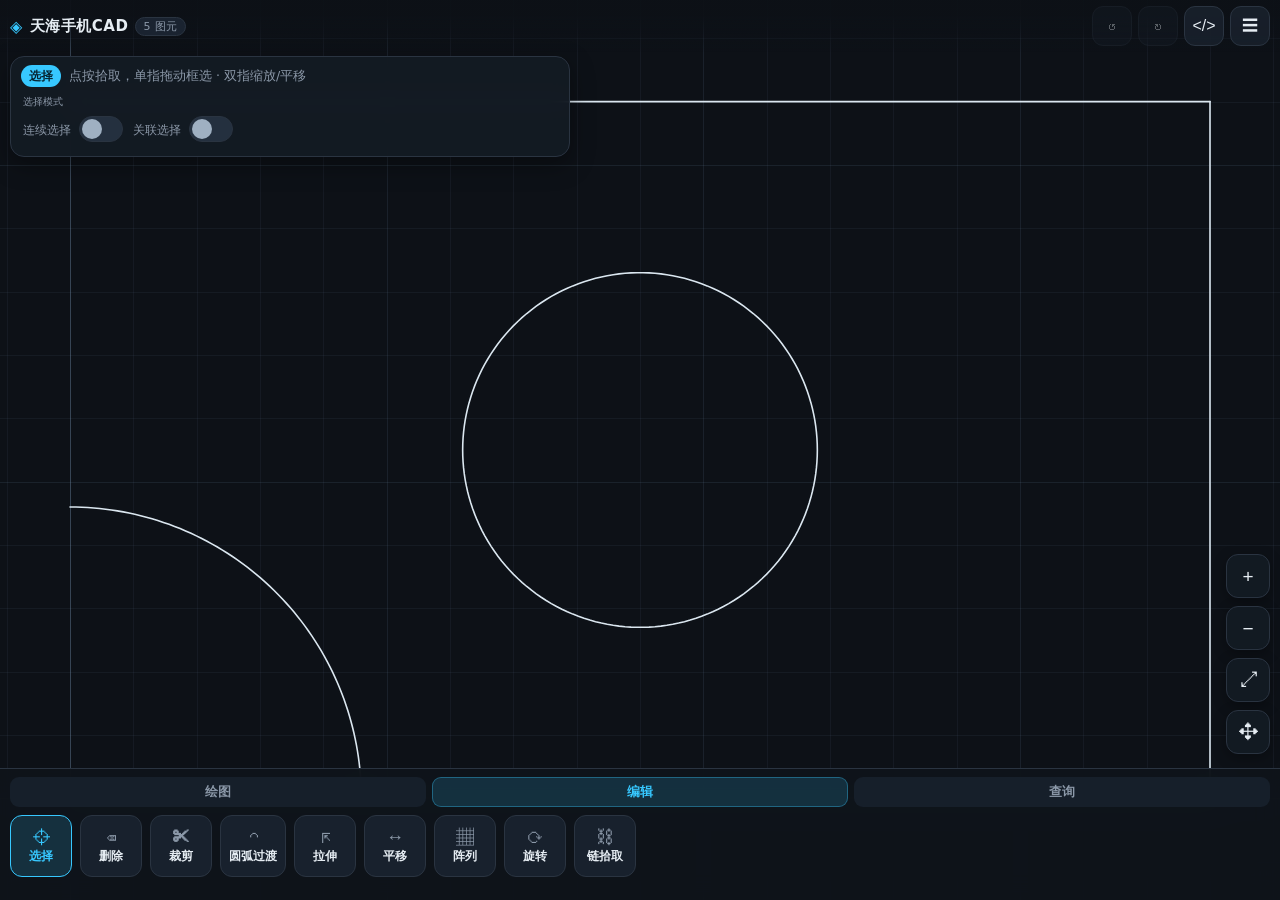
==== index.html @ 65653d2e "init project" ====
<!DOCTYPE html>
<html lang="zh-CN">
<head>
<meta charset="UTF-8">
<meta name="viewport" content="width=device-width, initial-scale=1.0, maximum-scale=1.0, user-scalable=no, viewport-fit=cover">
<meta name="theme-color" content="#0d1117">
<meta name="apple-mobile-web-app-capable" content="yes">
<meta name="mobile-web-app-capable" content="yes">
<title>天海CAD绘图</title>
<link rel="stylesheet" href="css/app.css">
</head>
<body>
<div id="app">
  <canvas id="canvas"></canvas>

  <header id="topbar">
    <div class="brand">
      <span class="logo">◈</span>
      <span>天海手机CAD</span>
      <span class="count" id="entCount">0</span>
    </div>
    <div class="top-actions">
      <button class="icon-btn" id="btnUndo" aria-label="撤销">↺</button>
      <button class="icon-btn" id="btnRedo" aria-label="重做">↻</button>
      <button class="icon-btn" id="btnScript" aria-label="脚本">&lt;/&gt;</button>
      <button class="icon-btn" id="btnMenu" aria-label="菜单">☰</button>
    </div>
  </header>

  <section id="promptCard">
    <div class="prompt-line">
      <span id="toolBadge" class="badge">选择</span>
      <span id="promptText" class="prompt-text">点击图形选择，单指拖动框选</span>
    </div>
    <div id="paramRow" class="param-row hidden"></div>
  </section>

  <div id="viewDock">
    <button class="vbtn" data-view="in" aria-label="放大">+</button>
    <button class="vbtn" data-view="out" aria-label="缩小">−</button>
    <button class="vbtn" data-view="fit" aria-label="自适应">⤢</button>
    <button class="vbtn" data-view="pan" aria-label="平移视图">✥</button>
  </div>

  <div id="selBar" class="sel-bar hidden">
    <span id="selInfo">已选 0 个</span>
    <button id="btnSelDelete" class="mini danger">删除</button>
    <button id="btnSelClear" class="mini">取消选择</button>
  </div>

  <div id="infoPanel" class="info-panel hidden">
    <div class="panel-head">
      <span id="infoTitle">测量结果</span>
      <button id="infoClose" class="icon-btn small" aria-label="关闭">✕</button>
    </div>
    <div id="infoBody" class="panel-body"></div>
  </div>

  <div id="toast" class="toast hidden"></div>

  <nav id="dock">
    <div class="tabs" id="tabs">
      <button class="tab active" data-tab="draw">绘图</button>
      <button class="tab" data-tab="edit">编辑</button>
      <button class="tab" data-tab="query">查询</button>
    </div>
    <div class="tool-row" id="toolRow"></div>
  </nav>

  <!-- 脚本控制台 -->
  <div id="scriptModal" class="modal hidden">
    <div class="modal-card">
      <div class="modal-head">
        <strong>脚本绘图</strong>
        <button id="scriptClose" class="icon-btn small">✕</button>
      </div>
      <textarea id="scriptInput" spellcheck="false" autocapitalize="off"
        placeholder="line 0 0 100 0&#10;circle 50 50 30&#10;arc 0 0 40 0 90&#10;point 10 10&#10;angle 0 0 45 100"></textarea>
      <div class="script-help">
        <code>line x1 y1 x2 y2</code> · <code>circle cx cy r</code> · <code>arc cx cy r a0 a1 [ccw]</code><br>
        <code>point x y</code> · <code>angle x y 角度 长度</code> · <code>clear</code>
      </div>
      <div class="modal-foot">
        <button id="scriptSample" class="btn ghost">示例</button>
        <button id="scriptRun" class="btn primary">运行</button>
      </div>
    </div>
  </div>

  <!-- 菜单 -->
  <div id="menuSheet" class="sheet hidden">
    <div class="sheet-card">
      <div class="sheet-title">菜单</div>
      <button class="sheet-item" data-act="script">脚本控制台</button>
      <button class="sheet-item" data-act="grid">网格显示：开</button>
      <button class="sheet-item" data-act="export">导出 JSON</button>
      <button class="sheet-item" data-act="import">导入 JSON</button>
      <button class="sheet-item" data-act="help">操作说明</button>
      <button class="sheet-item" data-act="test">打开测试页</button>
      <button class="sheet-item danger" data-act="clear">清空画布</button>
      <button class="sheet-item" data-act="close">关闭</button>
      <input type="file" id="importFile" accept="application/json,.json" hidden>
    </div>
  </div>

  <!-- 帮助 -->
  <div id="helpModal" class="modal hidden">
    <div class="modal-card">
      <div class="modal-head">
        <strong>操作说明</strong>
        <button id="helpClose" class="icon-btn small">✕</button>
      </div>
      <div class="help-body">
        <p><b>基本手势</b></p>
        <ul>
          <li>单指点按：拾取 / 确定点位</li>
          <li>单指拖动：框选（选择工具）/ 执行拉伸、移动、旋转</li>
          <li>双指拖动：平移视图；双指捏合：缩放视图</li>
          <li>选择模式下双击空白：全图自适应</li>
          <li>右侧 ✥ 进入临时平移模式</li>
        </ul>
        <p><b>精度输入</b></p>
        <p>直线：输入起点 / 终点坐标；圆：输入圆心坐标与半径；点：输入 X / Y；平行线：先点参考线，再输入偏移距离。非法数值会标红并提示。</p>
        <p><b>正交与多选</b></p>
        <p>直线工具打开“正交”后只能绘制 0°/90°/180°/270° 方向；平移工具打开“连续选择”后可点选多个图形，输入 X/Y 偏移一次平移。</p>
        <p><b>等距线与坐标点</b></p>
        <p>等距线可输入距离并选择左侧/右侧/双侧：单侧只生成一条完整等距线，双侧各生成一条，结果不会重复叠加；可对选中对象批量生成。查询页“坐标点”连续点选端点、中点、交点、圆心等，自动汇总坐标列表。</p>
        <p><b>阵列与连续选择</b></p>
        <p>编辑页“阵列”先选图形，再选阵型：矩形填写行数、列数、行距、列距；环形填写数量（含源对象）与总角度（默认 360° 整圈等分，非整圈按数量等分角度）。环形默认绕选中对象包围盒中心旋转，打开“自定义圆心”后可输入圆心 X/Y，或直接点按画布空白处拾取圆心。画布实时虚线预览，确定后生成副本；“选择”工具可打开“连续选择”逐个累加/取消选中（框选为追加），再打开“关联选择”可自动带出端点相连的图形。</p>
        <p><b>圆弧过渡</b></p>
        <p>编辑页选择“圆弧过渡”，依次点按两条相交或相邻的线段，设置半径后点“确定”，自动生成相切圆弧并保留两条线段可编辑。</p>
        <p><b>属性编辑</b></p>
        <p>查询页“属性”面板中的坐标、半径、角度可直接修改，画布实时同步，可撤销 / 重做。</p>
        <p><b>脚本</b></p>
        <p>右上角 &lt;/&gt; 打开脚本控制台，每行一条命令，支持 line / circle / arc / point / angle / clear。</p>
      </div>
    </div>
  </div>
</div>

<script src="js/geometry.js"></script>
<script src="js/model.js"></script>
<script src="js/view.js"></script>
<script src="js/script.js"></script>
<script src="js/tools.js"></script>
<script src="js/render.js"></script>
<script src="js/main.js"></script>
</body>
</html>
---- css/app.css ----
/* 手机CAD · 移动端界面样式 */
:root {
  --bg: #0d1117;
  --bg-soft: #131a23;
  --panel: rgba(20, 27, 36, 0.94);
  --border: #2a3441;
  --text: #e6edf3;
  --muted: #8b98a8;
  --accent: #37c8ff;
  --accent-soft: rgba(55, 200, 255, 0.16);
  --warn: #ffb020;
  --danger: #ff5f6d;
  --radius: 14px;
  --dock-h: 132px;
}

* { box-sizing: border-box; -webkit-tap-highlight-color: transparent; }

html, body {
  margin: 0;
  height: 100%;
  overflow: hidden;
  background: var(--bg);
  color: var(--text);
  font-family: -apple-system, BlinkMacSystemFont, "PingFang SC", "Microsoft YaHei", system-ui, sans-serif;
  overscroll-behavior: none;
  -webkit-user-select: none;
  user-select: none;
}

#app { position: fixed; inset: 0; overflow: hidden; }

#canvas {
  position: absolute;
  inset: 0;
  width: 100%;
  height: 100%;
  display: block;
  touch-action: none;
}

/* ============ 顶栏 ============ */
#topbar {
  position: absolute;
  top: 0; left: 0; right: 0;
  height: calc(52px + env(safe-area-inset-top));
  padding: calc(6px + env(safe-area-inset-top)) 10px 6px;
  display: flex;
  align-items: center;
  justify-content: space-between;
  background: linear-gradient(180deg, rgba(13, 17, 23, 0.96) 30%, rgba(13, 17, 23, 0));
  z-index: 10;
  pointer-events: none;
}
#topbar > * { pointer-events: auto; }

.brand {
  display: flex;
  align-items: center;
  gap: 7px;
  font-size: 15px;
  font-weight: 600;
  letter-spacing: .5px;
}
.brand .logo { color: var(--accent); font-size: 16px; }
.brand .count {
  font-size: 11px;
  font-weight: 500;
  color: var(--muted);
  background: #1a2330;
  border: 1px solid var(--border);
  border-radius: 999px;
  padding: 1px 7px;
}

.top-actions { display: flex; gap: 6px; }

.icon-btn {
  width: 40px; height: 40px;
  display: inline-flex;
  align-items: center;
  justify-content: center;
  border-radius: 11px;
  border: 1px solid var(--border);
  background: rgba(25, 33, 44, 0.9);
  color: var(--text);
  font-size: 16px;
  line-height: 1;
  padding: 0;
  transition: background .15s, transform .1s;
}
.icon-btn:active { transform: scale(.94); background: #24303f; }
.icon-btn.small { width: 32px; height: 32px; font-size: 13px; border-radius: 9px; }
.icon-btn:disabled { opacity: .35; }

/* ============ 提示卡 ============ */
#promptCard {
  position: absolute;
  top: calc(56px + env(safe-area-inset-top));
  left: 10px; right: 10px;
  z-index: 9;
  background: var(--panel);
  border: 1px solid var(--border);
  border-radius: var(--radius);
  padding: 8px 10px;
  backdrop-filter: blur(10px);
  box-shadow: 0 8px 24px rgba(0, 0, 0, .35);
}
.prompt-line {
  display: flex;
  align-items: center;
  gap: 8px;
  font-size: 12.5px;
  line-height: 18px;
}
.badge {
  flex: none;
  color: #062431;
  background: var(--accent);
  font-weight: 700;
  padding: 2px 8px;
  border-radius: 999px;
  font-size: 11.5px;
}
.prompt-text { color: var(--muted); flex: 1; overflow: hidden; text-overflow: ellipsis; white-space: nowrap; }

.param-row {
  display: flex;
  flex-wrap: wrap;
  gap: 8px;
  margin-top: 8px;
  align-items: flex-end;
}
.param-group { flex: 1 1 92px; min-width: 0; }
.param-group-label {
  font-size: 10px;
  color: var(--muted);
  margin-bottom: 3px;
  padding-left: 2px;
}
.param-fields { display: flex; flex-wrap: wrap; gap: 6px; }
.param-field { flex: 1; min-width: 0; }
.param-field label {
  display: block;
  font-size: 10.5px;
  color: var(--muted);
  margin-bottom: 3px;
}
.param-field input {
  width: 100%;
  height: 36px;
  border-radius: 9px;
  border: 1px solid var(--border);
  background: #0f1620;
  color: var(--text);
  padding: 0 8px;
  font-size: 14px;
  outline: none;
  -webkit-user-select: text;
  user-select: text;
}
.param-field input:focus { border-color: var(--accent); }
.param-field input.invalid { border-color: var(--danger); background: rgba(255, 95, 109, .1); }
.param-field input[type="number"]::-webkit-outer-spin-button,
.param-field input[type="number"]::-webkit-inner-spin-button { -webkit-appearance: none; margin: 0; }
.param-field input[type="number"] { -moz-appearance: textfield; appearance: textfield; }
.switch-field {
  display: flex;
  align-items: center;
  justify-content: space-between;
  gap: 8px;
  flex: 0 0 auto;
  min-width: 104px;
  height: 36px;
  padding: 0 2px;
}
.switch-text { font-size: 12px; color: var(--muted); white-space: nowrap; }
.switch { position: relative; width: 44px; height: 26px; flex: none; }
.switch input {
  position: absolute;
  opacity: 0;
  width: 100%;
  height: 100%;
  margin: 0;
  z-index: 2;
}
.switch .track {
  position: absolute;
  inset: 0;
  border-radius: 999px;
  background: #24303f;
  border: 1px solid var(--border);
  transition: background .15s;
}
.switch .track::after {
  content: "";
  position: absolute;
  left: 2px;
  top: 2px;
  width: 20px;
  height: 20px;
  border-radius: 50%;
  background: #9fb0c2;
  transition: transform .15s, background .15s;
}
.switch input:checked + .track { background: rgba(62, 208, 255, .35); border-color: var(--accent); }
.switch input:checked + .track::after { transform: translateX(18px); background: var(--accent); }
.param-choice { flex: 1 1 100%; }
.seg {
  display: flex;
  height: 36px;
  border: 1px solid var(--border);
  border-radius: 9px;
  overflow: hidden;
  background: #0f1620;
}
.seg-btn {
  flex: 1;
  border: none;
  border-right: 1px solid var(--border);
  background: transparent;
  color: var(--muted);
  font-size: 12.5px;
  padding: 0 4px;
}
.seg-btn:last-child { border-right: none; }
.seg-btn.active { background: var(--accent); color: #05202b; font-weight: 700; }
.param-apply {
  flex: 0 0 auto;
  height: 36px;
  padding: 0 14px;
  border-radius: 9px;
  border: none;
  background: var(--accent);
  color: #05202b;
  font-weight: 700;
  font-size: 13px;
  white-space: nowrap;
}
.param-apply:active { filter: brightness(.9); }

/* ============ 右侧视图按钮 ============ */
#viewDock {
  position: absolute;
  right: 10px;
  bottom: calc(var(--dock-h) + env(safe-area-inset-bottom) + 14px);
  display: flex;
  flex-direction: column;
  gap: 8px;
  z-index: 8;
}
.vbtn {
  width: 44px; height: 44px;
  border-radius: 12px;
  border: 1px solid var(--border);
  background: var(--panel);
  color: var(--text);
  font-size: 19px;
  line-height: 1;
  backdrop-filter: blur(8px);
  box-shadow: 0 4px 14px rgba(0, 0, 0, .3);
}
.vbtn:active, .vbtn.active { background: var(--accent-soft); border-color: var(--accent); color: var(--accent); }

/* ============ 选中条 ============ */
.sel-bar {
  position: absolute;
  left: 10px; right: 74px;
  bottom: calc(var(--dock-h) + env(safe-area-inset-bottom) + 14px);
  z-index: 8;
  display: flex;
  align-items: center;
  gap: 8px;
  padding: 8px 10px;
  border-radius: 12px;
  background: var(--panel);
  border: 1px solid var(--border);
  backdrop-filter: blur(8px);
  font-size: 12.5px;
  color: var(--muted);
}
.sel-bar span { flex: 1; }
.mini {
  height: 32px;
  padding: 0 12px;
  border-radius: 8px;
  border: 1px solid var(--border);
  background: #1a2330;
  color: var(--text);
  font-size: 12.5px;
}
.mini.danger { color: var(--danger); border-color: rgba(255, 95, 109, .4); background: rgba(255, 95, 109, .1); }
.mini:active { filter: brightness(1.2); }

/* ============ 信息面板 ============ */
.info-panel {
  position: absolute;
  left: 10px; right: 10px;
  bottom: calc(var(--dock-h) + env(safe-area-inset-bottom) + 14px);
  max-height: 42vh;
  display: flex;
  flex-direction: column;
  z-index: 12;
  background: var(--panel);
  border: 1px solid var(--border);
  border-radius: var(--radius);
  backdrop-filter: blur(12px);
  box-shadow: 0 12px 32px rgba(0, 0, 0, .45);
  overflow: hidden;
}
.panel-head {
  display: flex;
  align-items: center;
  justify-content: space-between;
  padding: 10px 12px;
  border-bottom: 1px solid var(--border);
  font-size: 13px;
  font-weight: 600;
}
.panel-body { padding: 10px 12px 12px; overflow-y: auto; font-size: 13px; }
.panel-body .row {
  display: flex;
  justify-content: space-between;
  gap: 12px;
  padding: 4px 0;
  border-bottom: 1px dashed rgba(42, 52, 65, .5);
}
.panel-body .row:last-child { border-bottom: none; }
.panel-body .row .k { color: var(--muted); }
.panel-body .row .v { color: var(--text); font-variant-numeric: tabular-nums; text-align: right; }
.panel-body .hint { color: var(--muted); font-size: 12px; margin-top: 6px; }
.panel-body .big {
  font-size: 22px;
  font-weight: 700;
  color: var(--accent);
  text-align: center;
  padding: 6px 0 10px;
  font-variant-numeric: tabular-nums;
}
.panel-body .row.edit { align-items: center; border-bottom-style: solid; }
.prop-input {
  width: 108px;
  height: 30px;
  border-radius: 8px;
  border: 1px solid var(--border);
  background: #0f1620;
  color: var(--text);
  padding: 0 8px;
  font-size: 13px;
  text-align: right;
  outline: none;
  -webkit-user-select: text;
  user-select: text;
  font-variant-numeric: tabular-nums;
}
.prop-input:focus { border-color: var(--accent); }
.prop-input.invalid { border-color: var(--danger); background: rgba(255, 95, 109, .1); }
.prop-input[type="number"]::-webkit-outer-spin-button,
.prop-input[type="number"]::-webkit-inner-spin-button { -webkit-appearance: none; margin: 0; }
.prop-input[type="number"] { -moz-appearance: textfield; appearance: textfield; }
.prop-error {
  margin-top: 8px;
  padding: 6px 8px;
  border-radius: 8px;
  background: rgba(255, 95, 109, .12);
  border: 1px solid rgba(255, 95, 109, .35);
  color: #ffb3ba;
  font-size: 12px;
}
.prop-tip { color: var(--muted); font-size: 11.5px; margin-top: 8px; text-align: center; }

/* ============ Toast ============ */
.toast {
  position: absolute;
  left: 50%;
  bottom: calc(var(--dock-h) + env(safe-area-inset-bottom) + 78px);
  transform: translateX(-50%);
  z-index: 30;
  background: rgba(35, 45, 58, .96);
  border: 1px solid var(--border);
  color: var(--text);
  font-size: 12.5px;
  padding: 8px 14px;
  border-radius: 999px;
  white-space: nowrap;
  box-shadow: 0 6px 20px rgba(0, 0, 0, .4);
  pointer-events: none;
}

/* ============ 底部工具栏 ============ */
#dock {
  position: absolute;
  left: 0; right: 0; bottom: 0;
  height: calc(var(--dock-h) + env(safe-area-inset-bottom));
  padding: 8px 10px calc(8px + env(safe-area-inset-bottom));
  background: rgba(15, 20, 27, .96);
  border-top: 1px solid var(--border);
  backdrop-filter: blur(14px);
  z-index: 15;
  display: flex;
  flex-direction: column;
  gap: 8px;
}
.tabs { display: flex; gap: 6px; }
.tab {
  flex: 1;
  height: 30px;
  border-radius: 9px;
  border: 1px solid transparent;
  background: #161f2a;
  color: var(--muted);
  font-size: 12.5px;
  font-weight: 600;
}
.tab.active {
  color: var(--accent);
  background: var(--accent-soft);
  border-color: rgba(55, 200, 255, .35);
}

.tool-row {
  flex: 1;
  display: flex;
  gap: 8px;
  overflow-x: auto;
  overflow-y: hidden;
  scrollbar-width: none;
  padding-bottom: 2px;
}
.tool-row::-webkit-scrollbar { display: none; }

.tool-chip {
  flex: none;
  min-width: 62px;
  height: 62px;
  padding: 6px 8px;
  border-radius: 12px;
  border: 1px solid var(--border);
  background: #18212d;
  color: var(--text);
  display: flex;
  flex-direction: column;
  align-items: center;
  justify-content: center;
  gap: 2px;
  transition: background .12s, border-color .12s;
}
.tool-chip .ic { font-size: 18px; line-height: 1; color: var(--muted); }
.tool-chip .nm { font-size: 12px; font-weight: 600; }
.tool-chip.active {
  background: var(--accent-soft);
  border-color: var(--accent);
}
.tool-chip.active .ic, .tool-chip.active .nm { color: var(--accent); }
.tool-chip:active { transform: scale(.96); }

/* ============ 弹层 ============ */
.modal {
  position: fixed;
  inset: 0;
  z-index: 50;
  background: rgba(0, 0, 0, .55);
  display: flex;
  align-items: center;
  justify-content: center;
  padding: 16px;
  backdrop-filter: blur(3px);
}
.modal-card {
  width: 100%;
  max-width: 520px;
  max-height: 82vh;
  background: #131b25;
  border: 1px solid var(--border);
  border-radius: 16px;
  padding: 14px;
  display: flex;
  flex-direction: column;
  gap: 10px;
  box-shadow: 0 24px 60px rgba(0, 0, 0, .6);
}
.modal-head { display: flex; align-items: center; justify-content: space-between; font-size: 15px; }
#scriptInput {
  width: 100%;
  height: 34vh;
  resize: none;
  border-radius: 10px;
  border: 1px solid var(--border);
  background: #0d141d;
  color: #cfe7f5;
  padding: 10px;
  font-family: "SFMono-Regular", Consolas, "Courier New", monospace;
  font-size: 13px;
  line-height: 1.6;
  outline: none;
  -webkit-user-select: text;
  user-select: text;
}
.script-help { font-size: 11px; color: var(--muted); line-height: 1.7; }
.script-help code { color: #9ad8f0; }
.modal-foot { display: flex; justify-content: flex-end; gap: 8px; }
.btn {
  height: 40px;
  padding: 0 18px;
  border-radius: 10px;
  border: 1px solid var(--border);
  background: #1a2330;
  color: var(--text);
  font-size: 13.5px;
  font-weight: 600;
}
.btn.primary { background: var(--accent); color: #05202b; border-color: transparent; }
.btn.ghost { background: transparent; }
.btn:active { filter: brightness(1.15); }

.help-body { font-size: 13px; color: var(--muted); line-height: 1.8; overflow-y: auto; }
.help-body p { margin: 6px 0; color: var(--text); }
.help-body ul { margin: 4px 0; padding-left: 18px; }

.sheet {
  position: fixed;
  inset: 0;
  z-index: 45;
  background: rgba(0, 0, 0, .45);
  display: flex;
  align-items: flex-end;
}
.sheet-card {
  width: 100%;
  background: #131b25;
  border-top-left-radius: 18px;
  border-top-right-radius: 18px;
  border-top: 1px solid var(--border);
  padding: 12px 12px calc(14px + env(safe-area-inset-bottom));
  display: flex;
  flex-direction: column;
  gap: 6px;
  max-height: 80vh;
  overflow-y: auto;
}
.sheet-title { font-size: 12px; color: var(--muted); padding: 2px 4px 6px; }
.sheet-item {
  height: 46px;
  border-radius: 10px;
  border: 1px solid var(--border);
  background: #18212d;
  color: var(--text);
  font-size: 14px;
  text-align: left;
  padding: 0 14px;
}
.sheet-item:active { background: #223042; }
.sheet-item.danger { color: var(--danger); }

.hidden { display: none !important; }

@media (min-width: 700px) {
  #promptCard, #infoPanel { max-width: 560px; }
  #infoPanel { left: 50%; transform: translateX(-50%); }
}
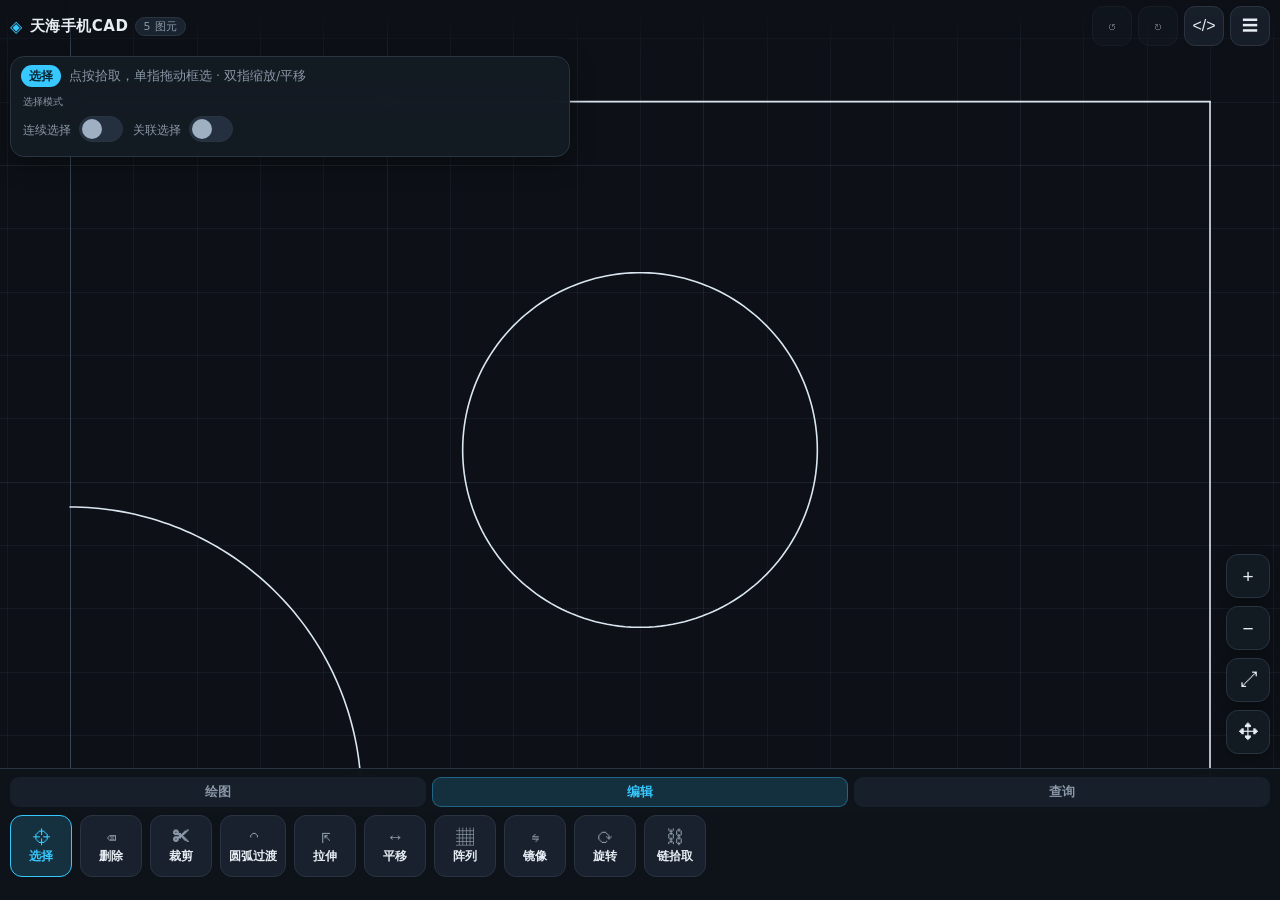
==== commit 72a99ffc: "init project" ====
--- a/index.html
+++ b/index.html
@@ -124,15 +124,19 @@
         <p><b>正交与多选</b></p>
         <p>直线工具打开“正交”后只能绘制 0°/90°/180°/270° 方向；平移工具打开“连续选择”后可点选多个图形，输入 X/Y 偏移一次平移。</p>
         <p><b>等距线与坐标点</b></p>
-        <p>等距线可输入距离并选择左侧/右侧/双侧：单侧只生成一条完整等距线，双侧各生成一条，结果不会重复叠加；可对选中对象批量生成。查询页“坐标点”连续点选端点、中点、交点、圆心等，自动汇总坐标列表。</p>
-        <p><b>阵列与连续选择</b></p>
-        <p>编辑页“阵列”先选图形，再选阵型：矩形填写行数、列数、行距、列距；环形填写数量（含源对象）与总角度（默认 360° 整圈等分，非整圈按数量等分角度）。环形默认绕选中对象包围盒中心旋转，打开“自定义圆心”后可输入圆心 X/Y，或直接点按画布空白处拾取圆心。画布实时虚线预览，确定后生成副本；“选择”工具可打开“连续选择”逐个累加/取消选中（框选为追加），再打开“关联选择”可自动带出端点相连的图形。</p>
+        <p>等距线可输入距离并选择左侧/右侧/双侧：首尾相连的直线与圆弧会按整条链偏移，拐角自动斜接，双侧生成内外两圈且不会出现交叉、勾形或断口；结果不会重复叠加，可对选中对象批量生成。查询页“坐标点”连续点选端点、中点、交点、圆心等，自动汇总坐标列表。</p>
+        <p><b>圆心与交点捕捉</b></p>
+        <p>画圆、画点或绘制直线时，靠近已有圆 / 圆弧的圆心会自动吸附，并以圆圈 + 十字标记和“圆心”标签提示；靠近两条图元的交点时同样吸附，并显示“交点”标记，便于以交点作为圆心或起点。点工具在圆周附近点按会直接生成圆心点。直线绘制过程中经过圆 / 圆弧时参数区自动出现“相切”开关，开启后生成切线；经过直线时自动出现“垂直”开关，沿垂线方向生成。确定起点后，终点会自动捕捉：靠近圆弧吸附切点、靠近直线吸附垂足，画布显示“捕捉切点 / 捕捉垂足”标记，状态栏同步显示当前捕捉类型；端点、中点、交点、圆心等标准捕捉优先，互不冲突。捕捉阈值可在参数区选择（12 / 18 / 24 / 36px），按 F3 切换捕捉开关、按住 Shift 临时关闭。</p>
+        <p><b>圆弧与平行线</b></p>
+        <p>“圆弧”为两点 + 半径：依次点按两个端点，输入半径后确定，可在“弧向”中切换劣弧 / 优弧；半径小于弦长一半时自动按半圆生成。平行线可在基准线任意一侧点按生成，也可输入偏移距离并选择左 / 右 / 双侧后确定。</p>
+        <p><b>阵列、镜像与连续选择</b></p>
+        <p>编辑页“阵列”先选图形，再选阵型：矩形填写行数、列数、行距、列距；环形填写数量（含源对象）与总角度（默认 360° 整圈等分，非整圈按数量等分角度）。环形默认绕选中对象包围盒中心旋转，打开“自定义圆心”后可输入圆心 X/Y，或直接点按画布空白处拾取圆心。画布实时虚线预览，确定后生成副本。“镜像”先点选图形，再直接点按一条直线作为镜像轴，立即完成镜像（无需再点确定），原图保留并生成对称副本；也可关闭“点按轴线”改用输入的轴端点坐标。“选择”工具可打开“连续选择”逐个累加/取消选中（框选为追加），再打开“关联选择”可自动带出端点相连的图形。</p>
         <p><b>圆弧过渡</b></p>
-        <p>编辑页选择“圆弧过渡”，依次点按两条相交或相邻的线段，设置半径后点“确定”，自动生成相切圆弧并保留两条线段可编辑。</p>
+        <p>编辑页选择“圆弧过渡”，依次点按两条相交或相邻的直线 / 圆弧（直线-直线、直线-圆弧、圆弧-圆弧均可），设置半径与“裁剪”开关后点“确定”，自动生成相切圆弧并在接点处无缝衔接；开启裁剪会收缩原图形，关闭则保留原图形仅新增过渡弧。</p>
         <p><b>属性编辑</b></p>
         <p>查询页“属性”面板中的坐标、半径、角度可直接修改，画布实时同步，可撤销 / 重做。</p>
         <p><b>脚本</b></p>
-        <p>右上角 &lt;/&gt; 打开脚本控制台，每行一条命令，支持 line / circle / arc / point / angle / clear。</p>
+        <p>右上角 &lt;/&gt; 打开脚本控制台，每行一条命令。新建：line / circle / arc / point / angle / clear；修改画布内已有图形（序号从 1 开始）：set 序号 参数 值（如 set 1 x2 150）、move 序号 dx dy、del 序号。修改后会立即刷新画布与属性面板，并可通过撤销恢复；参数非法时整条命令不写入。</p>
       </div>
     </div>
   </div>
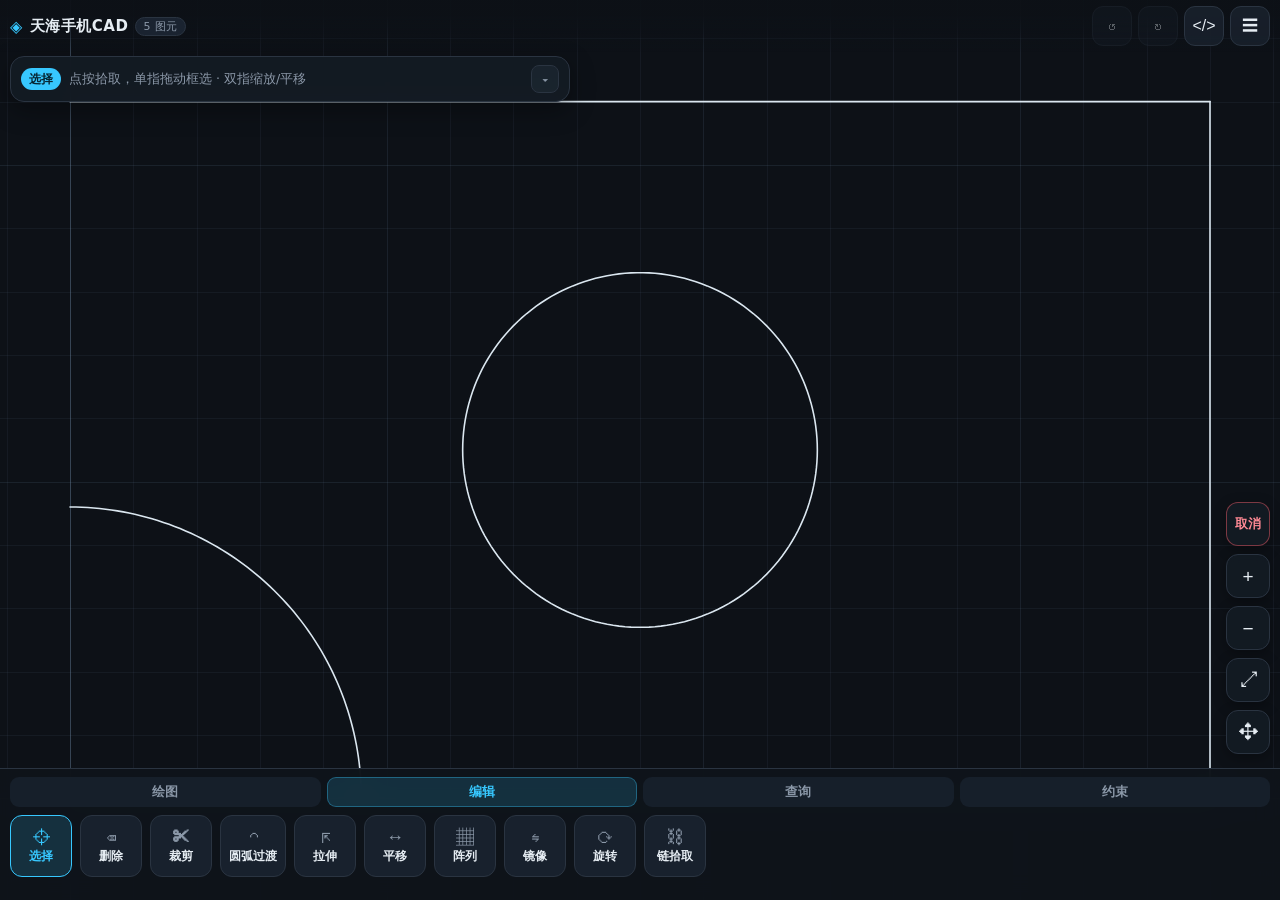
==== commit 6b2859f2: "init project" ====
--- a/index.html
+++ b/index.html
@@ -31,11 +31,15 @@
     <div class="prompt-line">
       <span id="toolBadge" class="badge">选择</span>
       <span id="promptText" class="prompt-text">点击图形选择，单指拖动框选</span>
+      <button id="paramToggle" class="prompt-toggle hidden" type="button" aria-label="展开操作选项" aria-expanded="false" title="展开 / 折叠操作选项">
+        <span class="chev">▾</span>
+      </button>
     </div>
     <div id="paramRow" class="param-row hidden"></div>
   </section>
 
   <div id="viewDock">
+    <button class="vbtn vbtn-cancel" id="btnCancel" type="button" aria-label="取消当前操作" title="取消当前操作">取消</button>
     <button class="vbtn" data-view="in" aria-label="放大">+</button>
     <button class="vbtn" data-view="out" aria-label="缩小">−</button>
     <button class="vbtn" data-view="fit" aria-label="自适应">⤢</button>
@@ -63,6 +67,7 @@
       <button class="tab active" data-tab="draw">绘图</button>
       <button class="tab" data-tab="edit">编辑</button>
       <button class="tab" data-tab="query">查询</button>
+      <button class="tab" data-tab="constraint">约束</button>
     </div>
     <div class="tool-row" id="toolRow"></div>
   </nav>
@@ -119,22 +124,44 @@
           <li>选择模式下双击空白：全图自适应</li>
           <li>右侧 ✥ 进入临时平移模式</li>
         </ul>
+        <p><b>取消与操作选项</b></p>
+        <p>右侧视图按钮组顶部的“取消”按钮可立即终止当前未完成的手势或绘制，清除选择、测量与临时预览，并回到初始可选择状态。提示条右侧的 ▾ 按钮用于折叠 / 展开当前工具的操作选项；切换工具时选项默认折叠，只有主动点击 ▾ 才会展开，避免自动弹出遮挡画布。</p>
         <p><b>精度输入</b></p>
-        <p>直线：输入起点 / 终点坐标；圆：输入圆心坐标与半径；点：输入 X / Y；平行线：先点参考线，再输入偏移距离。非法数值会标红并提示。</p>
+        <p>直线：输入起点 / 终点坐标；圆：输入圆心坐标与半径或直径；点：输入 X / Y；平行线：先点参考线，再输入偏移距离。非法数值会标红并提示。</p>
+        <p><b>半径 / 直径切换</b></p>
+        <p>圆工具参数区的“尺寸方式”可在半径 / 直径间切换：切换时面板数值自动换算（如半径 50 ↔ 直径 100），圆的大小保持不变，绘制流程不中断；画布预览与面板标签同步显示 R / ⌀ 及当前输入方式。</p>
         <p><b>正交与多选</b></p>
         <p>直线工具打开“正交”后只能绘制 0°/90°/180°/270° 方向；平移工具打开“连续选择”后可点选多个图形，输入 X/Y 偏移一次平移。</p>
         <p><b>等距线与坐标点</b></p>
         <p>等距线可输入距离并选择左侧/右侧/双侧：首尾相连的直线与圆弧会按整条链偏移，拐角自动斜接，双侧生成内外两圈且不会出现交叉、勾形或断口；结果不会重复叠加，可对选中对象批量生成。查询页“坐标点”连续点选端点、中点、交点、圆心等，自动汇总坐标列表。</p>
         <p><b>圆心与交点捕捉</b></p>
         <p>画圆、画点或绘制直线时，靠近已有圆 / 圆弧的圆心会自动吸附，并以圆圈 + 十字标记和“圆心”标签提示；靠近两条图元的交点时同样吸附，并显示“交点”标记，便于以交点作为圆心或起点。点工具在圆周附近点按会直接生成圆心点。直线绘制过程中经过圆 / 圆弧时参数区自动出现“相切”开关，开启后生成切线；经过直线时自动出现“垂直”开关，沿垂线方向生成。确定起点后，终点会自动捕捉：靠近圆弧吸附切点、靠近直线吸附垂足，画布显示“捕捉切点 / 捕捉垂足”标记，状态栏同步显示当前捕捉类型；端点、中点、交点、圆心等标准捕捉优先，互不冲突。捕捉阈值可在参数区选择（12 / 18 / 24 / 36px），按 F3 切换捕捉开关、按住 Shift 临时关闭。</p>
+        <p><b>连续画线与圆弧方向吸附</b></p>
+        <p>直线工具打开“连续画线”后，每完成一条直线会自动以当前终点作为下一条直线的起点，可连续绘制首尾相连的折线；按 ESC 或右键点击画布退出连续画线并取消未完成的直线。当直线起点落在圆 / 圆弧上时，参数区出现“方向吸附”，可切换“法线 / 切线”：启用后终点被约束在过起点的法线或切线方向上，画布同步显示“法线 / 切线”提示。</p>
         <p><b>圆弧与平行线</b></p>
         <p>“圆弧”为两点 + 半径：依次点按两个端点，输入半径后确定，可在“弧向”中切换劣弧 / 优弧；半径小于弦长一半时自动按半圆生成。平行线可在基准线任意一侧点按生成，也可输入偏移距离并选择左 / 右 / 双侧后确定。</p>
         <p><b>阵列、镜像与连续选择</b></p>
         <p>编辑页“阵列”先选图形，再选阵型：矩形填写行数、列数、行距、列距；环形填写数量（含源对象）与总角度（默认 360° 整圈等分，非整圈按数量等分角度）。环形默认绕选中对象包围盒中心旋转，打开“自定义圆心”后可输入圆心 X/Y，或直接点按画布空白处拾取圆心。画布实时虚线预览，确定后生成副本。“镜像”先点选图形，再直接点按一条直线作为镜像轴，立即完成镜像（无需再点确定），原图保留并生成对称副本；也可关闭“点按轴线”改用输入的轴端点坐标。“选择”工具可打开“连续选择”逐个累加/取消选中（框选为追加），再打开“关联选择”可自动带出端点相连的图形。</p>
+        <p><b>矩形与多边形</b></p>
+        <p>绘图页“矩形”支持单指拖动直接框出矩形，也可点按第一个角点后再点按对角点完成；操作选项中可输入起点 X/Y 与宽高精确创建，并切换实线 / 虚线边框以及无 / 蓝 / 绿 / 橙 / 紫五种填充，拖动时实时预览尺寸。绘图页“多边形”默认依次点按顶点，回到起点或点“确定”自动闭合；在“边数预设”中选择 3 / 5 / 6 / 8 并设置半径后，点按中心即可生成正多边形。将“模式”切换为“编辑顶点”后，点按多边形显示顶点，拖动任一顶点即可调整形状，调整导致退化时会自动还原；也可在“属性”面板直接修改每个顶点坐标。</p>
+        <p><b>矩形与多边形的变换</b></p>
+        <p>矩形与多边形均支持选择、移动、镜像、阵列、属性编辑与端点 / 交点捕捉；旋转 90° 的非整数倍或沿斜轴镜像会自动转换为等效多边形，保证几何关系不丢失。</p>
         <p><b>圆弧过渡</b></p>
         <p>编辑页选择“圆弧过渡”，依次点按两条相交或相邻的直线 / 圆弧（直线-直线、直线-圆弧、圆弧-圆弧均可），设置半径与“裁剪”开关后点“确定”，自动生成相切圆弧并在接点处无缝衔接；开启裁剪会收缩原图形，关闭则保留原图形仅新增过渡弧。</p>
         <p><b>属性编辑</b></p>
         <p>查询页“属性”面板中的坐标、半径、角度可直接修改，画布实时同步，可撤销 / 重做。</p>
+        <p><b>智能标注与尺寸驱动</b></p>
+        <p>查询页“智能标注”点按图形即自动识别并生成规范标注：直线生成带尺寸界线、尺寸线与箭头的线性尺寸，圆生成 ⌀ 直径标注，圆弧生成 R 半径引线标注。将“标注模式”切换为“角度”后，依次点按两条相交直线或圆弧，即可在交点处生成角度标注（圆弧 / 圆按交点处的切线方向测量）；打开“正交标注”后，所有线性标注的尺寸线与文字自动调整为水平或垂直的正交样式。右侧面板可查看标注类型与对象并修改数值：改直线长度会保持起点伸缩，改圆 / 圆弧数值会同步半径，角度标注可驱动第二条直线绕交点旋转，即“尺寸驱动”，修改过程实时预览且可撤销；面板底部可删除标注。关闭“显示标注”可隐藏全部标注。</p>
+        <p><b>标注线拖拽（数值联动）</b></p>
+        <p>在查询页“智能标注”下，画布上已生成的标注线可直接拖动：鼠标移到标注线（尺寸线、角度弧、直径 / 半径引线）上会加粗提亮并显示抓手光标，按住左键拖动即可调整标注。拖动时标注值实时联动：线性标注调整与图形的距离、角度标注调整圆弧半径；直径 / 半径标注的箭头始终锚定——一端精确落在圆 / 圆弧轮廓上，另一端固定在圆心，鼠标只改变标注方向，圆弧标注的方向还会被限制在弧范围内。当拖动落点位于圆内部时，自动切换为穿过圆心的完整双向箭头，箭头两端分别指向圆的两侧轮廓；落点在圆外时恢复“圆心→轮廓”的半径样式并用引线放置数值。任意鼠标路径下箭头端点均无偏移或错乱，松手后自动保存并提示“标注线位置已更新”。跟随为实时逐帧刷新，快速或慢速移动都不会出现跳动、偏移或延迟。拖拽仅在查询模块生效，不影响选择、绘图等其它工具；调整后的位置会随查询刷新保持，撤销 / 重做可恢复。单击标注线（不拖动）仍可打开标注面板修改数值；拖动中按 ESC 或切到双指缩放会取消并回到原位置。</p>
+        <p><b>平行距离标注</b></p>
+        <p>将“标注模式”切换为“平行距离”后，依次点按两条平行直线，或直接拖动框选两条平行线段，即可生成平行距离标注。系统自动校验平行关系：两条线段夹角超过约 0.57° 会提示“两条线段不平行，无法标注平行距离”，重合线段提示距离为 0；选中的不是直线时也会明确提示，框选数量不是两条时提示当前框选数量。标注自动计算两条平行线的最短垂直距离：尺寸线严格垂直于两条线、两端箭头分别指向两条线，并在两端绘制沿平行方向的延伸定位线；当两条线段在方向上的投影没有重叠（延长线平行）时，自动取最近端点之间的有效平行区间定位，并用细虚线补齐未覆盖的线段部分，保证读数准确。标注风格与其它智能标注一致，右侧面板可自定义标注文字字体、字号、文字颜色与尺寸线实线 / 虚线；拖动尺寸线只会沿平行方向调整显示位置，距离数值保持不变；面板底部可删除标注，修改可撤销。</p>
+        <p><b>几何约束</b></p>
+        <p>“约束”页提供水平、垂直、对称、共线、相切、距离、平行、固定、角度、点在线上、重叠、端点重合十二类约束，添加后图形会保持该关系：之后修改属性、移动或再次点按约束都会重新求解。水平 / 垂直点一条直线即可（保持起点与长度）；对称依次点两个同类图形和一条对称轴；共线先点基准直线，再连续点其它直线 / 点 / 圆，点“确定”结束；相切点两个圆、圆弧或圆与直线；距离点两个点 / 图形后按面板距离固定间距（直线取中点、圆取圆心）；平行点两条直线；固定点一个图形使其在后续求解中保持不动；角度点两条直线后按面板角度（0~180°）固定夹角；点在线上点一个点 / 圆 / 圆弧再点一条直线（圆自动取圆心）。鼠标悬停即可看到约束后的虚线预览，画布以 H / V / ⇋ / ≡ / T / ↔ / ∥ / ⚓ / ∠ / ⌖ / ⧉ / ⊙ 标记显示约束。在“约束管理”中可查看全部约束、点行高亮对应图形、直接修改距离 / 角度 / 重叠比例或删除约束；删除图形后相关约束自动清理。</p>
+        <p><b>重叠约束</b></p>
+        <p>重叠约束用于两个矩形、多边形或圆：先点按基准图形，再点按要跟随的图形。面板“重叠方式”选择“完全”时，第二个图形自动对齐到基准图形的包围盒并同步尺寸；选择“比例”时按 1~100% 指定第二个图形覆盖基准图形包围盒的面积比例，自动平移第二个图形，尺寸不足时等比放大，基准图形移动或改尺寸后仍保持该比例。约束管理中可直接修改比例数值；约束标记以 ⧉ 加“完全”或百分比显示。</p>
+        <p><b>端点重合与线首尾链接</b></p>
+        <p>约束页“约束设置”提供两个默认关闭的开关：“端点自动重合”开启后，两个图元的端点（直线端点、圆弧起止点、矩形角点、多边形顶点、点）距离小于“端点阈值”时自动建立重合约束，之后拖动基准图形，关联端点会实时跟随保持重合；“线首尾自动链接”开启后，连续画线时每完成一条直线都会与上一条直线的端点建立重合约束，拖动或修改前一段时后续线段同步跟随。切换开关会给出操作提示，点“确定”可立即检测一次当前画布；也可在直线工具的连续画线模式下直接开启“线首尾自动链接”。</p>
         <p><b>脚本</b></p>
         <p>右上角 &lt;/&gt; 打开脚本控制台，每行一条命令。新建：line / circle / arc / point / angle / clear；修改画布内已有图形（序号从 1 开始）：set 序号 参数 值（如 set 1 x2 150）、move 序号 dx dy、del 序号。修改后会立即刷新画布与属性面板，并可通过撤销恢复；参数非法时整条命令不写入。</p>
       </div>
@@ -146,6 +173,7 @@
 <script src="js/model.js"></script>
 <script src="js/view.js"></script>
 <script src="js/script.js"></script>
+<script src="js/constraints.js"></script>
 <script src="js/tools.js"></script>
 <script src="js/render.js"></script>
 <script src="js/main.js"></script>
--- a/css/app.css
+++ b/css/app.css
@@ -123,6 +123,22 @@
   font-size: 11.5px;
 }
 .prompt-text { color: var(--muted); flex: 1; overflow: hidden; text-overflow: ellipsis; white-space: nowrap; }
+.prompt-toggle {
+  flex: none;
+  width: 28px; height: 28px;
+  display: grid;
+  place-items: center;
+  border-radius: 8px;
+  border: 1px solid var(--border);
+  background: rgba(120, 150, 180, .08);
+  color: var(--muted);
+  font-size: 13px;
+  line-height: 1;
+  transition: transform .18s ease, background .18s ease, color .18s ease, border-color .18s ease;
+}
+.prompt-toggle .chev { display: block; transition: transform .18s ease; }
+.prompt-toggle.open { color: var(--accent); background: var(--accent-soft); border-color: var(--accent); }
+.prompt-toggle.open .chev { transform: rotate(180deg); }
 
 .param-row {
   display: flex;
@@ -261,6 +277,14 @@
   box-shadow: 0 4px 14px rgba(0, 0, 0, .3);
 }
 .vbtn:active, .vbtn.active { background: var(--accent-soft); border-color: var(--accent); color: var(--accent); }
+.vbtn-cancel {
+  font-size: 12.5px;
+  font-weight: 600;
+  letter-spacing: .5px;
+  color: #ff8a95;
+  border-color: rgba(255, 95, 109, .45);
+}
+.vbtn-cancel:active { background: rgba(255, 95, 109, .16); border-color: rgba(255, 95, 109, .8); color: #ffd0d5; }
 
 /* ============ 选中条 ============ */
 .sel-bar {
@@ -291,6 +315,35 @@
 }
 .mini.danger { color: var(--danger); border-color: rgba(255, 95, 109, .4); background: rgba(255, 95, 109, .1); }
 .mini:active { filter: brightness(1.2); }
+
+/* ============ 约束列表 ============ */
+.con-row {
+  display: flex;
+  align-items: center;
+  gap: 8px;
+  padding: 6px 2px;
+  border-bottom: 1px dashed rgba(120, 150, 180, .18);
+  cursor: pointer;
+}
+.con-row:last-of-type { border-bottom: none; }
+.con-main {
+  flex: 1;
+  min-width: 0;
+  display: flex;
+  flex-wrap: wrap;
+  align-items: center;
+  gap: 4px 8px;
+}
+.con-type {
+  font-size: 11px;
+  font-weight: 700;
+  color: #2a1a00;
+  background: var(--warn);
+  border-radius: 6px;
+  padding: 1px 6px;
+}
+.con-targets { font-size: 11.5px; color: var(--muted); word-break: break-all; }
+.con-input { width: 86px; height: 28px; }
 
 /* ============ 信息面板 ============ */
 .info-panel {
@@ -358,6 +411,8 @@
 .prop-input[type="number"]::-webkit-outer-spin-button,
 .prop-input[type="number"]::-webkit-inner-spin-button { -webkit-appearance: none; margin: 0; }
 .prop-input[type="number"] { -moz-appearance: textfield; appearance: textfield; }
+select.prop-input { text-align: left; padding: 0 4px; }
+.prop-input[type="color"] { padding: 3px; width: 56px; }
 .prop-error {
   margin-top: 8px;
   padding: 6px 8px;
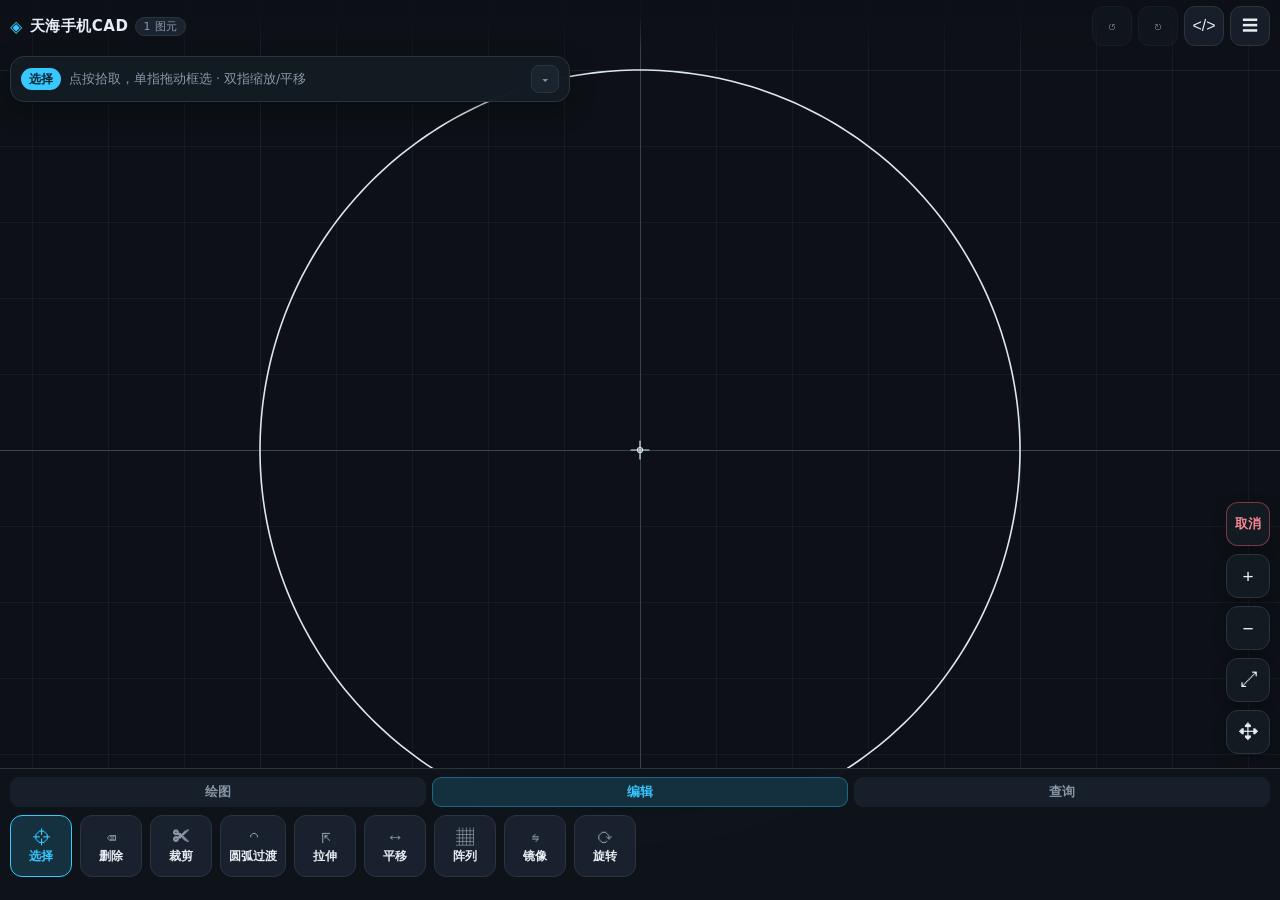
==== commit e4d11016: "init project" ====
--- a/index.html
+++ b/index.html
@@ -97,6 +97,10 @@
     <div class="sheet-card">
       <div class="sheet-title">菜单</div>
       <button class="sheet-item" data-act="script">脚本控制台</button>
+      <label class="sheet-item sheet-switch" for="extToggle">
+        <span>功能扩展</span>
+        <span class="switch"><input id="extToggle" type="checkbox" aria-label="功能扩展"><span class="switch-track"></span></span>
+      </label>
       <button class="sheet-item" data-act="grid">网格显示：开</button>
       <button class="sheet-item" data-act="export">导出 JSON</button>
       <button class="sheet-item" data-act="import">导入 JSON</button>
@@ -117,6 +121,7 @@
       </div>
       <div class="help-body">
         <p><b>基本手势</b></p>
+        <p>页面初始化时画布中会自动绘制一个圆心位于原点 (0, 0)、直径 100 的圆，并在圆心显示十字中心标记，可直接用于选择、编辑与阵列等操作。</p>
         <ul>
           <li>单指点按：拾取 / 确定点位</li>
           <li>单指拖动：框选（选择工具）/ 执行拉伸、移动、旋转</li>
@@ -127,7 +132,7 @@
         <p><b>取消与操作选项</b></p>
         <p>右侧视图按钮组顶部的“取消”按钮可立即终止当前未完成的手势或绘制，清除选择、测量与临时预览，并回到初始可选择状态。提示条右侧的 ▾ 按钮用于折叠 / 展开当前工具的操作选项；切换工具时选项默认折叠，只有主动点击 ▾ 才会展开，避免自动弹出遮挡画布。</p>
         <p><b>精度输入</b></p>
-        <p>直线：输入起点 / 终点坐标；圆：输入圆心坐标与半径或直径；点：输入 X / Y；平行线：先点参考线，再输入偏移距离。非法数值会标红并提示。</p>
+        <p>直线的“坐标输入”默认关闭：在操作选项中勾选后，才会显示起点 / 终点坐标与“确定”按钮并按坐标精确建线；未勾选时仅支持点按绘制。圆：输入圆心坐标与半径或直径；点：输入 X / Y；平行线：先点参考线，再输入偏移距离。非法数值会标红并提示。</p>
         <p><b>半径 / 直径切换</b></p>
         <p>圆工具参数区的“尺寸方式”可在半径 / 直径间切换：切换时面板数值自动换算（如半径 50 ↔ 直径 100），圆的大小保持不变，绘制流程不中断；画布预览与面板标签同步显示 R / ⌀ 及当前输入方式。</p>
         <p><b>正交与多选</b></p>
@@ -140,8 +145,12 @@
         <p>直线工具打开“连续画线”后，每完成一条直线会自动以当前终点作为下一条直线的起点，可连续绘制首尾相连的折线；按 ESC 或右键点击画布退出连续画线并取消未完成的直线。当直线起点落在圆 / 圆弧上时，参数区出现“方向吸附”，可切换“法线 / 切线”：启用后终点被约束在过起点的法线或切线方向上，画布同步显示“法线 / 切线”提示。</p>
         <p><b>圆弧与平行线</b></p>
         <p>“圆弧”为两点 + 半径：依次点按两个端点，输入半径后确定，可在“弧向”中切换劣弧 / 优弧；半径小于弦长一半时自动按半圆生成。平行线可在基准线任意一侧点按生成，也可输入偏移距离并选择左 / 右 / 双侧后确定。</p>
+        <p><b>角度线</b></p>
+        <p>绘图页“角度线”默认参考方向为“与X轴形成角度”，可在“参考方向”中切换为“与Y轴形成角度”。“长度输入”默认关闭：关闭时先点按起点、再点按方向点，按鼠标方向与距离生成；开启后按面板输入长度生成。打开“与指定线形成角度”后，先点按一条已有直线作为角度参考基准，再点按起点与方向点；生成方向为相对参考基准的指定角度，并自动落在鼠标所在侧，避免背向绘制。</p>
+        <p><b>中心线</b></p>
+        <p>绘图页“中心线”以点划线样式生成对称中心 / 轴线，并按点选对象自动判断：点按圆（含圆内部）或圆弧，自动生成过圆心的水平与垂直交叉中心线；点按两条平行直线，自动生成与两条直线距离相等的平行中心线；点按两条不平行直线，自动生成两条直线夹角的角平分线。也可在空白处依次点按两点，手绘一条中心线。操作选项中“延伸长度”（默认 6）会让中心线两端自动向外伸出，设为 0 则端点与点按位置一致；生成结果支持选择、移动、镜像、旋转、阵列等编辑操作。</p>
         <p><b>阵列、镜像与连续选择</b></p>
-        <p>编辑页“阵列”先选图形，再选阵型：矩形填写行数、列数、行距、列距；环形填写数量（含源对象）与总角度（默认 360° 整圈等分，非整圈按数量等分角度）。环形默认绕选中对象包围盒中心旋转，打开“自定义圆心”后可输入圆心 X/Y，或直接点按画布空白处拾取圆心。画布实时虚线预览，确定后生成副本。“镜像”先点选图形，再直接点按一条直线作为镜像轴，立即完成镜像（无需再点确定），原图保留并生成对称副本；也可关闭“点按轴线”改用输入的轴端点坐标。“选择”工具可打开“连续选择”逐个累加/取消选中（框选为追加），再打开“关联选择”可自动带出端点相连的图形。</p>
+        <p>编辑页“阵列”默认使用环形阵型，选好图形后直接点按画布空白处指定圆心，即可立即生成环形阵列：悬停时以当前位置为暂定圆心显示虚线预览与“圆心”十字标记，点按后圆心固定并生成副本（数量默认 6，含源对象；总角度默认 360° 整圈等分，非整圈按数量等分角度）。也可在操作选项中输入圆心 X/Y 后点“确定”。需要矩形阵列时在“阵型”中切换为矩形，填写行数、列数、行距、列距后确定。“镜像”先点选图形，再直接点按一条直线作为镜像轴，立即完成镜像（无需再点确定），原图保留并生成对称副本；镜像轴只能通过点选直线指定，不再提供手动输入轴坐标的入口。“选择”工具可打开“连续选择”逐个累加/取消选中（框选为追加），再打开“关联选择”可自动带出端点相连的图形。</p>
         <p><b>矩形与多边形</b></p>
         <p>绘图页“矩形”支持单指拖动直接框出矩形，也可点按第一个角点后再点按对角点完成；操作选项中可输入起点 X/Y 与宽高精确创建，并切换实线 / 虚线边框以及无 / 蓝 / 绿 / 橙 / 紫五种填充，拖动时实时预览尺寸。绘图页“多边形”默认依次点按顶点，回到起点或点“确定”自动闭合；在“边数预设”中选择 3 / 5 / 6 / 8 并设置半径后，点按中心即可生成正多边形。将“模式”切换为“编辑顶点”后，点按多边形显示顶点，拖动任一顶点即可调整形状，调整导致退化时会自动还原；也可在“属性”面板直接修改每个顶点坐标。</p>
         <p><b>矩形与多边形的变换</b></p>
@@ -151,17 +160,21 @@
         <p><b>属性编辑</b></p>
         <p>查询页“属性”面板中的坐标、半径、角度可直接修改，画布实时同步，可撤销 / 重做。</p>
         <p><b>智能标注与尺寸驱动</b></p>
-        <p>查询页“智能标注”点按图形即自动识别并生成规范标注：直线生成带尺寸界线、尺寸线与箭头的线性尺寸，圆生成 ⌀ 直径标注，圆弧生成 R 半径引线标注。将“标注模式”切换为“角度”后，依次点按两条相交直线或圆弧，即可在交点处生成角度标注（圆弧 / 圆按交点处的切线方向测量）；打开“正交标注”后，所有线性标注的尺寸线与文字自动调整为水平或垂直的正交样式。右侧面板可查看标注类型与对象并修改数值：改直线长度会保持起点伸缩，改圆 / 圆弧数值会同步半径，角度标注可驱动第二条直线绕交点旋转，即“尺寸驱动”，修改过程实时预览且可撤销；面板底部可删除标注。关闭“显示标注”可隐藏全部标注。</p>
+        <p>查询页“智能标注”默认处于“自动”模式，按点选对象自动判断标注类型：点按单条直线只做选中（不创建标注、不弹信息框）；在已选中一条直线后再次点按另一条直线，系统自动执行几何关系判断——两条直线平行时生成两条线之间的距离标注，不平行时生成夹角标注；选中直线后点按画布空白处，才为该直线创建线性尺寸。点按圆直接生成 ⌀ 直径标注，点按圆弧生成 R 半径引线标注（同样不自动弹出信息框）。将“标注模式”切换为“角度”后，依次点按两条相交直线或圆弧，即可在交点处生成角度标注（圆弧 / 圆按交点处的切线方向测量）；打开“正交标注”后，所有线性标注的尺寸线与文字自动调整为水平或垂直的正交样式。点按标注中显示的数值文本才会弹出标注信息框，可查看标注类型与对象并修改数值：改直线长度会保持起点伸缩，改圆 / 圆弧数值会同步半径，改平行距离会保持第一条直线不动并平移第二条直线，角度标注可驱动第二条直线绕交点旋转，即“尺寸驱动”，修改过程实时预览且可撤销；面板底部可删除标注。关闭“显示标注”可隐藏全部标注。</p>
         <p><b>标注线拖拽（数值联动）</b></p>
-        <p>在查询页“智能标注”下，画布上已生成的标注线可直接拖动：鼠标移到标注线（尺寸线、角度弧、直径 / 半径引线）上会加粗提亮并显示抓手光标，按住左键拖动即可调整标注。拖动时标注值实时联动：线性标注调整与图形的距离、角度标注调整圆弧半径；直径 / 半径标注的箭头始终锚定——一端精确落在圆 / 圆弧轮廓上，另一端固定在圆心，鼠标只改变标注方向，圆弧标注的方向还会被限制在弧范围内。当拖动落点位于圆内部时，自动切换为穿过圆心的完整双向箭头，箭头两端分别指向圆的两侧轮廓；落点在圆外时恢复“圆心→轮廓”的半径样式并用引线放置数值。任意鼠标路径下箭头端点均无偏移或错乱，松手后自动保存并提示“标注线位置已更新”。跟随为实时逐帧刷新，快速或慢速移动都不会出现跳动、偏移或延迟。拖拽仅在查询模块生效，不影响选择、绘图等其它工具；调整后的位置会随查询刷新保持，撤销 / 重做可恢复。单击标注线（不拖动）仍可打开标注面板修改数值；拖动中按 ESC 或切到双指缩放会取消并回到原位置。</p>
+        <p>在查询页“智能标注”下，画布上已生成的标注线可直接拖动：鼠标移到标注线（尺寸线、角度弧、直径 / 半径引线）上会加粗提亮并显示抓手光标，按住左键拖动即可调整标注。拖动时标注值实时联动：线性标注调整与图形的距离、角度标注调整圆弧半径；直径 / 半径标注的箭头始终锚定——一端精确落在圆 / 圆弧轮廓上，另一端固定在圆心，鼠标只改变标注方向，圆弧标注的方向还会被限制在弧范围内。当拖动落点位于圆内部时，自动切换为穿过圆心的完整双向箭头，箭头两端分别指向圆的两侧轮廓；落点在圆外时恢复“圆心→轮廓”的半径样式并用引线放置数值。任意鼠标路径下箭头端点均无偏移或错乱，松手后自动保存并提示“标注线位置已更新”。跟随为实时逐帧刷新，快速或慢速移动都不会出现跳动、偏移或延迟。拖拽仅在查询模块生效，不影响选择、绘图等其它工具；调整后的位置会随查询刷新保持，撤销 / 重做可恢复。单击标注线本身不会打开信息框（只用于拖拽定位），仅当鼠标点按标注中显示的数值文本时才会弹出标注信息框修改数值；悬停数值时显示可点击光标。拖动中按 ESC 或切到双指缩放会取消并回到原位置。</p>
         <p><b>平行距离标注</b></p>
-        <p>将“标注模式”切换为“平行距离”后，依次点按两条平行直线，或直接拖动框选两条平行线段，即可生成平行距离标注。系统自动校验平行关系：两条线段夹角超过约 0.57° 会提示“两条线段不平行，无法标注平行距离”，重合线段提示距离为 0；选中的不是直线时也会明确提示，框选数量不是两条时提示当前框选数量。标注自动计算两条平行线的最短垂直距离：尺寸线严格垂直于两条线、两端箭头分别指向两条线，并在两端绘制沿平行方向的延伸定位线；当两条线段在方向上的投影没有重叠（延长线平行）时，自动取最近端点之间的有效平行区间定位，并用细虚线补齐未覆盖的线段部分，保证读数准确。标注风格与其它智能标注一致，右侧面板可自定义标注文字字体、字号、文字颜色与尺寸线实线 / 虚线；拖动尺寸线只会沿平行方向调整显示位置，距离数值保持不变；面板底部可删除标注，修改可撤销。</p>
+        <p>将“标注模式”切换为“平行距离”后，依次点按两条平行直线，或直接拖动框选两条平行线段，即可生成平行距离标注。系统自动校验平行关系：两条线段夹角超过约 0.57° 会提示“两条线段不平行，无法标注平行距离”，重合线段提示距离为 0；选中的不是直线时也会明确提示，框选数量不是两条时提示当前框选数量。标注自动计算两条平行线的最短垂直距离：尺寸线严格垂直于两条线、两端箭头分别指向两条线，并在两端绘制沿平行方向的延伸定位线；当两条线段在方向上的投影没有重叠（延长线平行）时，自动取最近端点之间的有效平行区间定位，并用细虚线补齐未覆盖的线段部分，保证读数准确。标注风格与其它智能标注一致，右侧面板可自定义标注文字字体、字号、文字颜色与尺寸线实线 / 虚线；面板中的“距离”输入框可直接修改距离值：第一条直线保持不动，第二条直线沿法线平移，使垂直距离精确等于输入值（尺寸驱动，可撤销）；拖动尺寸线只会沿平行方向调整显示位置，不改变距离数值；面板底部可删除标注。</p>
         <p><b>几何约束</b></p>
-        <p>“约束”页提供水平、垂直、对称、共线、相切、距离、平行、固定、角度、点在线上、重叠、端点重合十二类约束，添加后图形会保持该关系：之后修改属性、移动或再次点按约束都会重新求解。水平 / 垂直点一条直线即可（保持起点与长度）；对称依次点两个同类图形和一条对称轴；共线先点基准直线，再连续点其它直线 / 点 / 圆，点“确定”结束；相切点两个圆、圆弧或圆与直线；距离点两个点 / 图形后按面板距离固定间距（直线取中点、圆取圆心）；平行点两条直线；固定点一个图形使其在后续求解中保持不动；角度点两条直线后按面板角度（0~180°）固定夹角；点在线上点一个点 / 圆 / 圆弧再点一条直线（圆自动取圆心）。鼠标悬停即可看到约束后的虚线预览，画布以 H / V / ⇋ / ≡ / T / ↔ / ∥ / ⚓ / ∠ / ⌖ / ⧉ / ⊙ 标记显示约束。在“约束管理”中可查看全部约束、点行高亮对应图形、直接修改距离 / 角度 / 重叠比例或删除约束；删除图形后相关约束自动清理。</p>
+        <p>“约束”页提供水平、垂直、对称、共线、相切、距离、平行、固定、角度、点在线上、重叠、重合、端点重合十三类约束，添加后图形会保持该关系：之后修改属性、移动或再次点按约束都会重新求解。水平 / 垂直点一条直线即可（保持起点与长度）；对称依次点两个同类图形和一条对称轴；共线先点基准直线，再连续点其它直线 / 点 / 圆，点“确定”结束；相切点两个圆、圆弧或圆与直线；距离点两个点 / 图形后按面板距离固定间距（直线取中点、圆取圆心）；平行点两条直线；固定点一个图形使其在后续求解中保持不动，操作选项可勾选“仅固定端点”，此时只锁定直线两端点、圆弧起止点、矩形 / 多边形角点或圆心，形状与方向仍可调整；角度点两条直线后按面板角度（0~180°）固定夹角；点在线上点一个点 / 圆 / 圆弧再点一条直线（圆自动取圆心）。鼠标悬停即可看到约束后的虚线预览，画布以 H / V / ⇋ / ≡ / T / ↔ / ∥ / ⚓ / ∠ / ⌖ / ⧉ / ⊙ 标记显示约束。在“约束管理”中可查看全部约束、点行高亮对应图形、直接修改距离 / 角度 / 重叠比例或删除约束；删除图形后相关约束自动清理。</p>
+        <p><b>重合约束</b></p>
+        <p>约束页“重合”用于手动连接两个带端点的图形（直线、圆弧、矩形、多边形、点）：先点按基准图形，再点按另一个图形，系统自动比较两组端点并取距离最近的一对建立重合约束，第二个图形立即平移使该对端点精确重合；之后拖动任一图形，另一端会实时跟随保持重合。圆没有端点，不参与重合约束（可改用相切或点在线上）；两个图形已存在重合约束时会提示并重置，重叠约束与重合约束可同时使用。</p>
         <p><b>重叠约束</b></p>
         <p>重叠约束用于两个矩形、多边形或圆：先点按基准图形，再点按要跟随的图形。面板“重叠方式”选择“完全”时，第二个图形自动对齐到基准图形的包围盒并同步尺寸；选择“比例”时按 1~100% 指定第二个图形覆盖基准图形包围盒的面积比例，自动平移第二个图形，尺寸不足时等比放大，基准图形移动或改尺寸后仍保持该比例。约束管理中可直接修改比例数值；约束标记以 ⧉ 加“完全”或百分比显示。</p>
         <p><b>端点重合与线首尾链接</b></p>
         <p>约束页“约束设置”提供两个默认关闭的开关：“端点自动重合”开启后，两个图元的端点（直线端点、圆弧起止点、矩形角点、多边形顶点、点）距离小于“端点阈值”时自动建立重合约束，之后拖动基准图形，关联端点会实时跟随保持重合；“线首尾自动链接”开启后，连续画线时每完成一条直线都会与上一条直线的端点建立重合约束，拖动或修改前一段时后续线段同步跟随。切换开关会给出操作提示，点“确定”可立即检测一次当前画布；也可在直线工具的连续画线模式下直接开启“线首尾自动链接”。</p>
+        <p><b>功能扩展</b></p>
+        <p>右上角 ☰ 菜单中“脚本控制台”下方的“功能扩展”开关默认关闭。关闭时自动隐藏不常用功能：绘图页的矩形、多边形、圆弧、等距线，以及“约束”页签及其全部约束工具；开启后全部恢复，原有布局与交互不变。开关状态保存在本地，刷新页面或重启应用后仍会保留；切换时底部工具栏平滑淡出淡入，避免布局跳动。若关闭时当前正在使用被隐藏的工具，会自动回到“选择”工具；各工具原有的操作逻辑、参数面板与快捷键均不受影响。</p>
         <p><b>脚本</b></p>
         <p>右上角 &lt;/&gt; 打开脚本控制台，每行一条命令。新建：line / circle / arc / point / angle / clear；修改画布内已有图形（序号从 1 开始）：set 序号 参数 值（如 set 1 x2 150）、move 序号 dx dy、del 序号。修改后会立即刷新画布与属性面板，并可通过撤销恢复；参数非法时整条命令不写入。</p>
       </div>
--- a/css/app.css
+++ b/css/app.css
@@ -606,6 +606,52 @@
 }
 .sheet-item:active { background: #223042; }
 .sheet-item.danger { color: var(--danger); }
+.sheet-switch {
+  display: flex;
+  align-items: center;
+  justify-content: space-between;
+  cursor: pointer;
+}
+.switch { position: relative; width: 42px; height: 24px; flex: none; }
+.switch input {
+  position: absolute;
+  inset: 0;
+  width: 100%;
+  height: 100%;
+  margin: 0;
+  opacity: 0;
+  cursor: pointer;
+}
+.switch-track {
+  position: absolute;
+  inset: 0;
+  border-radius: 999px;
+  background: #232f3d;
+  border: 1px solid var(--border);
+  transition: background .18s, border-color .18s;
+  pointer-events: none;
+}
+.switch-track::after {
+  content: '';
+  position: absolute;
+  top: 3px;
+  left: 3px;
+  width: 16px;
+  height: 16px;
+  border-radius: 50%;
+  background: #8fa3b8;
+  transition: transform .18s, background .18s;
+}
+.switch input:checked + .switch-track {
+  background: var(--accent-soft);
+  border-color: var(--accent);
+}
+.switch input:checked + .switch-track::after {
+  transform: translateX(18px);
+  background: var(--accent);
+}
+#dock { transition: opacity .18s ease; }
+#dock.switching { opacity: 0; }
 
 .hidden { display: none !important; }
 
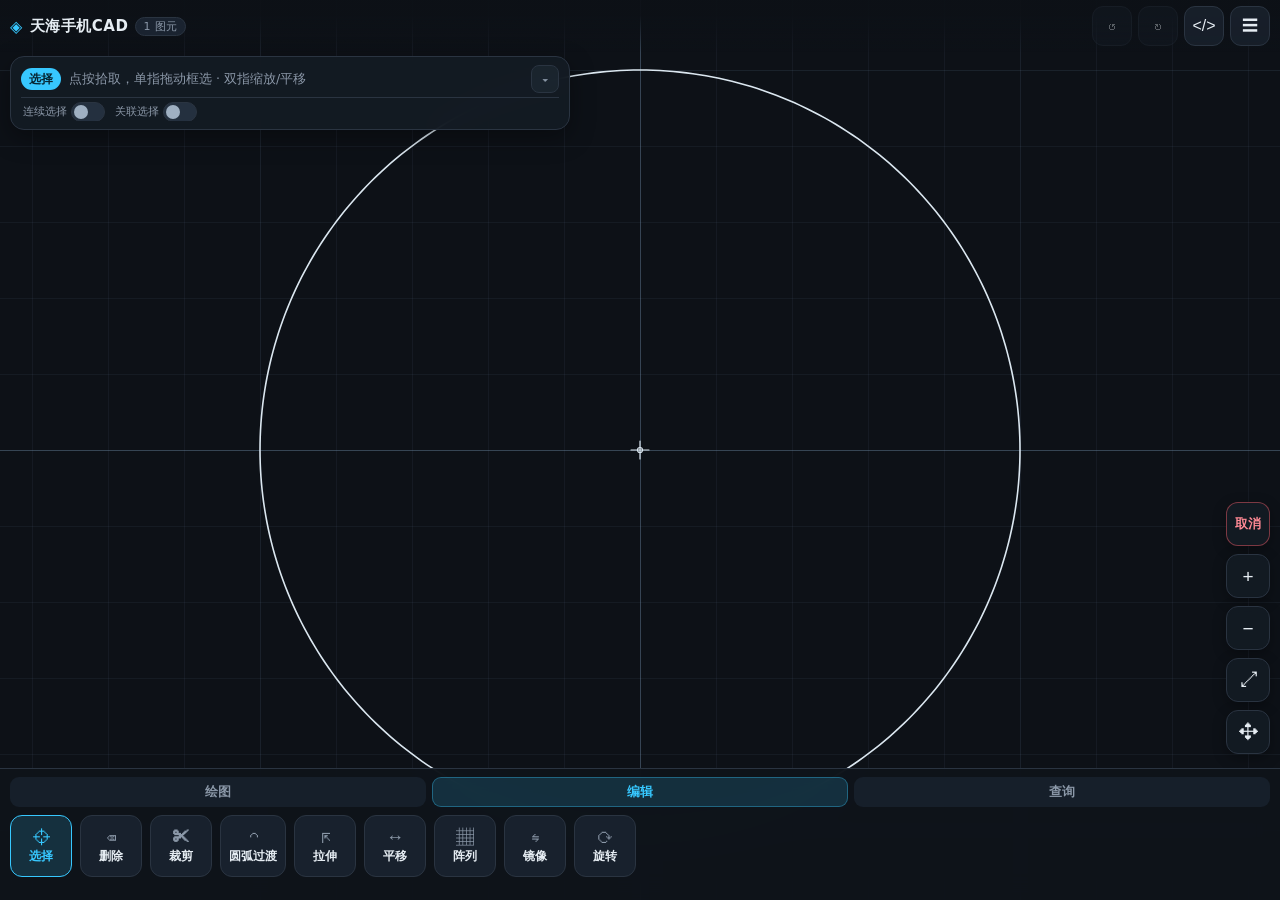
==== commit 6ad11607: "init project" ====
--- a/index.html
+++ b/index.html
@@ -36,6 +36,7 @@
       </button>
     </div>
     <div id="paramRow" class="param-row hidden"></div>
+    <div id="quickSwitchRow" class="quick-switch-row hidden" role="group" aria-label="快捷功能开关"></div>
   </section>
 
   <div id="viewDock">
@@ -88,6 +89,24 @@
       <div class="modal-foot">
         <button id="scriptSample" class="btn ghost">示例</button>
         <button id="scriptRun" class="btn primary">运行</button>
+      </div>
+    </div>
+  </div>
+
+  <!-- 导出 TXT -->
+  <div id="exportModal" class="modal hidden">
+    <div class="modal-card">
+      <div class="modal-head">
+        <strong>导出 TXT</strong>
+        <button id="exportClose" class="icon-btn small" aria-label="关闭">✕</button>
+      </div>
+      <textarea id="exportText" spellcheck="false" autocapitalize="off" readonly></textarea>
+      <div class="script-help">
+        文件为 UTF-8 无 BOM 的纯文本（.txt），可直接用手机自带文本编辑器打开查看。手机上若在文件管理里找不到下载的文件，可点“复制内容”，再粘贴到备忘录或发送到“文件传输助手”保存；也可在浏览器菜单的“下载管理”中查看。QQ 浏览器等部分浏览器会把下载文件放在其私有目录中。
+      </div>
+      <div class="modal-foot">
+        <button id="exportCopy" class="btn ghost">复制内容</button>
+        <button id="exportDownload" class="btn primary">下载文件</button>
       </div>
     </div>
   </div>
@@ -102,13 +121,13 @@
         <span class="switch"><input id="extToggle" type="checkbox" aria-label="功能扩展"><span class="switch-track"></span></span>
       </label>
       <button class="sheet-item" data-act="grid">网格显示：开</button>
-      <button class="sheet-item" data-act="export">导出 JSON</button>
-      <button class="sheet-item" data-act="import">导入 JSON</button>
+      <button class="sheet-item" data-act="export">导出 TXT</button>
+      <button class="sheet-item" data-act="import">导入 TXT / JSON</button>
       <button class="sheet-item" data-act="help">操作说明</button>
       <button class="sheet-item" data-act="test">打开测试页</button>
       <button class="sheet-item danger" data-act="clear">清空画布</button>
       <button class="sheet-item" data-act="close">关闭</button>
-      <input type="file" id="importFile" accept="application/json,.json" hidden>
+      <input type="file" id="importFile" accept="text/plain,.txt,application/json,.json" hidden>
     </div>
   </div>
 
@@ -132,17 +151,19 @@
         <p><b>取消与操作选项</b></p>
         <p>右侧视图按钮组顶部的“取消”按钮可立即终止当前未完成的手势或绘制，清除选择、测量与临时预览，并回到初始可选择状态。提示条右侧的 ▾ 按钮用于折叠 / 展开当前工具的操作选项；切换工具时选项默认折叠，只有主动点击 ▾ 才会展开，避免自动弹出遮挡画布。</p>
         <p><b>精度输入</b></p>
-        <p>直线的“坐标输入”默认关闭：在操作选项中勾选后，才会显示起点 / 终点坐标与“确定”按钮并按坐标精确建线；未勾选时仅支持点按绘制。圆：输入圆心坐标与半径或直径；点：输入 X / Y；平行线：先点参考线，再输入偏移距离。非法数值会标红并提示。</p>
+        <p>直线的“坐标输入”默认关闭：在操作选项中勾选后，才会显示起点 / 终点坐标与“确定”按钮并按坐标精确建线；未勾选时仅支持点按绘制。终点输入提供“绝对坐标 / 增量坐标”两种方式，默认增量坐标（输入相对起点的 ΔX / ΔY）；编辑坐标时画布实时预览即将生成的直线并标注终点坐标，非法数值或起点终点重合会标红并禁止确定。圆：输入圆心坐标与半径或直径；点：输入 X / Y；平行线：先点参考线，再输入偏移距离。非法数值会标红并提示。</p>
         <p><b>半径 / 直径切换</b></p>
         <p>圆工具参数区的“尺寸方式”可在半径 / 直径间切换：切换时面板数值自动换算（如半径 50 ↔ 直径 100），圆的大小保持不变，绘制流程不中断；画布预览与面板标签同步显示 R / ⌀ 及当前输入方式。</p>
         <p><b>正交与多选</b></p>
         <p>直线工具打开“正交”后只能绘制 0°/90°/180°/270° 方向；平移工具打开“连续选择”后可点选多个图形，输入 X/Y 偏移一次平移。</p>
+        <p><b>平移到指定坐标</b></p>
+        <p>平移工具操作面板内的“移动到”开关默认关闭，此时保持原有拖动 / X-Y 偏移平移逻辑。开启后按三步操作：先点按图形选择要移动的元素；再在画布上点按拾取基准点（仅支持鼠标 / 手指点选，自动吸附端点、中点、圆心、交点，无需也不能输入参考点坐标）；最后确定目标位置，可任选两种方式——直接在画布上点按目标位置，或在面板“目标坐标”中输入目标 X / Y 后点“确定”。两种方式并行可用、可随时切换，移动完成后基准点自动复位、目标坐标回填到面板，面板提示条会随步骤同步显示当前应做的操作。多选时以整体包围盒随基准点一起平移，图形数量与形状保持不变。再次关闭开关即回到偏移平移模式；目标坐标为空、未拾取基准点、未选中图形或基准点已在目标位置时都会给出提示且不会产生错误位移。移动到模式下拖动画布只平移视图，不会误移动图形。</p>
         <p><b>等距线与坐标点</b></p>
         <p>等距线可输入距离并选择左侧/右侧/双侧：首尾相连的直线与圆弧会按整条链偏移，拐角自动斜接，双侧生成内外两圈且不会出现交叉、勾形或断口；结果不会重复叠加，可对选中对象批量生成。查询页“坐标点”连续点选端点、中点、交点、圆心等，自动汇总坐标列表。</p>
         <p><b>圆心与交点捕捉</b></p>
         <p>画圆、画点或绘制直线时，靠近已有圆 / 圆弧的圆心会自动吸附，并以圆圈 + 十字标记和“圆心”标签提示；靠近两条图元的交点时同样吸附，并显示“交点”标记，便于以交点作为圆心或起点。点工具在圆周附近点按会直接生成圆心点。直线绘制过程中经过圆 / 圆弧时参数区自动出现“相切”开关，开启后生成切线；经过直线时自动出现“垂直”开关，沿垂线方向生成。确定起点后，终点会自动捕捉：靠近圆弧吸附切点、靠近直线吸附垂足，画布显示“捕捉切点 / 捕捉垂足”标记，状态栏同步显示当前捕捉类型；端点、中点、交点、圆心等标准捕捉优先，互不冲突。捕捉阈值可在参数区选择（12 / 18 / 24 / 36px），按 F3 切换捕捉开关、按住 Shift 临时关闭。</p>
         <p><b>连续画线与圆弧方向吸附</b></p>
-        <p>直线工具打开“连续画线”后，每完成一条直线会自动以当前终点作为下一条直线的起点，可连续绘制首尾相连的折线；按 ESC 或右键点击画布退出连续画线并取消未完成的直线。当直线起点落在圆 / 圆弧上时，参数区出现“方向吸附”，可切换“法线 / 切线”：启用后终点被约束在过起点的法线或切线方向上，画布同步显示“法线 / 切线”提示。</p>
+        <p>直线工具打开“连续画线”后，每完成一条直线会自动以当前终点作为下一条直线的起点，可连续绘制首尾相连的折线；按 ESC 或右键点击画布退出连续画线并取消未完成的直线。同时开启“坐标输入”时，新直线的起点自动记录为上一条已完成直线的终点（面板起点数值同步更新），只需输入终点坐标并确定即可连续绘制；每次生成后终点输入框自动清零，避免沿用上一段数值，直接输入下一段终点即可（清零后再次确定会提示“起点与终点不能重合”，不会误建零长度直线）。当直线起点落在圆 / 圆弧上时，参数区出现“方向吸附”，可切换“法线 / 切线”：启用后终点被约束在过起点的法线或切线方向上，画布同步显示“法线 / 切线”提示。</p>
         <p><b>圆弧与平行线</b></p>
         <p>“圆弧”为两点 + 半径：依次点按两个端点，输入半径后确定，可在“弧向”中切换劣弧 / 优弧；半径小于弦长一半时自动按半圆生成。平行线可在基准线任意一侧点按生成，也可输入偏移距离并选择左 / 右 / 双侧后确定。</p>
         <p><b>角度线</b></p>
@@ -160,7 +181,7 @@
         <p><b>属性编辑</b></p>
         <p>查询页“属性”面板中的坐标、半径、角度可直接修改，画布实时同步，可撤销 / 重做。</p>
         <p><b>智能标注与尺寸驱动</b></p>
-        <p>查询页“智能标注”默认处于“自动”模式，按点选对象自动判断标注类型：点按单条直线只做选中（不创建标注、不弹信息框）；在已选中一条直线后再次点按另一条直线，系统自动执行几何关系判断——两条直线平行时生成两条线之间的距离标注，不平行时生成夹角标注；选中直线后点按画布空白处，才为该直线创建线性尺寸。点按圆直接生成 ⌀ 直径标注，点按圆弧生成 R 半径引线标注（同样不自动弹出信息框）。将“标注模式”切换为“角度”后，依次点按两条相交直线或圆弧，即可在交点处生成角度标注（圆弧 / 圆按交点处的切线方向测量）；打开“正交标注”后，所有线性标注的尺寸线与文字自动调整为水平或垂直的正交样式。点按标注中显示的数值文本才会弹出标注信息框，可查看标注类型与对象并修改数值：改直线长度会保持起点伸缩，改圆 / 圆弧数值会同步半径，改平行距离会保持第一条直线不动并平移第二条直线，角度标注可驱动第二条直线绕交点旋转，即“尺寸驱动”，修改过程实时预览且可撤销；面板底部可删除标注。关闭“显示标注”可隐藏全部标注。</p>
+        <p>查询页“智能标注”默认处于“自动”模式，按点选对象自动判断标注类型：点按单条直线只做选中（不创建标注、不弹信息框）；在已选中一条直线后再次点按另一条直线，系统自动执行几何关系判断——两条直线平行时生成两条线之间的距离标注，不平行时生成夹角标注；选中直线后点按画布空白处，才为该直线创建线性尺寸。点按圆直接生成 ⌀ 直径标注，点按圆弧生成 R 半径引线标注（同样不自动弹出信息框）。将“标注模式”切换为“角度”后，依次点按两条相交直线或圆弧，即可在交点处生成角度标注（圆弧 / 圆按交点处的切线方向测量）；打开“正交标注”后，线性标注的尺寸线按主方向调整为水平或垂直，标注值取该方向的坐标差：水平为主时取两端点 X 之差，垂直为主时取 Y 之差，斜线按较大分量自动判断主方向，不再显示斜边实际长度；修改该数值会沿主方向移动终点。拖动标注线时，若沿箭头方向拖出标注范围（约 30px），标注方向会自动在水平 / 垂直之间切换，标注值随之按新方向计算；同一次拖动只切换一次，避免边界处来回抖动，松手后方向保持，可再次拖动切回。点按标注中显示的数值文本才会弹出标注信息框，可查看标注类型与对象并修改数值：改直线长度会保持起点伸缩，改圆 / 圆弧数值会同步半径，改平行距离会保持第一条直线不动并平移第二条直线，角度标注可驱动第二条直线绕交点旋转，即“尺寸驱动”，修改过程实时预览且可撤销；面板底部可删除标注。关闭“显示标注”可隐藏全部标注。</p>
         <p><b>标注线拖拽（数值联动）</b></p>
         <p>在查询页“智能标注”下，画布上已生成的标注线可直接拖动：鼠标移到标注线（尺寸线、角度弧、直径 / 半径引线）上会加粗提亮并显示抓手光标，按住左键拖动即可调整标注。拖动时标注值实时联动：线性标注调整与图形的距离、角度标注调整圆弧半径；直径 / 半径标注的箭头始终锚定——一端精确落在圆 / 圆弧轮廓上，另一端固定在圆心，鼠标只改变标注方向，圆弧标注的方向还会被限制在弧范围内。当拖动落点位于圆内部时，自动切换为穿过圆心的完整双向箭头，箭头两端分别指向圆的两侧轮廓；落点在圆外时恢复“圆心→轮廓”的半径样式并用引线放置数值。任意鼠标路径下箭头端点均无偏移或错乱，松手后自动保存并提示“标注线位置已更新”。跟随为实时逐帧刷新，快速或慢速移动都不会出现跳动、偏移或延迟。拖拽仅在查询模块生效，不影响选择、绘图等其它工具；调整后的位置会随查询刷新保持，撤销 / 重做可恢复。单击标注线本身不会打开信息框（只用于拖拽定位），仅当鼠标点按标注中显示的数值文本时才会弹出标注信息框修改数值；悬停数值时显示可点击光标。拖动中按 ESC 或切到双指缩放会取消并回到原位置。</p>
         <p><b>平行距离标注</b></p>
@@ -177,6 +198,8 @@
         <p>右上角 ☰ 菜单中“脚本控制台”下方的“功能扩展”开关默认关闭。关闭时自动隐藏不常用功能：绘图页的矩形、多边形、圆弧、等距线，以及“约束”页签及其全部约束工具；开启后全部恢复，原有布局与交互不变。开关状态保存在本地，刷新页面或重启应用后仍会保留；切换时底部工具栏平滑淡出淡入，避免布局跳动。若关闭时当前正在使用被隐藏的工具，会自动回到“选择”工具；各工具原有的操作逻辑、参数面板与快捷键均不受影响。</p>
         <p><b>脚本</b></p>
         <p>右上角 &lt;/&gt; 打开脚本控制台，每行一条命令。新建：line / circle / arc / point / angle / clear；修改画布内已有图形（序号从 1 开始）：set 序号 参数 值（如 set 1 x2 150）、move 序号 dx dy、del 序号。修改后会立即刷新画布与属性面板，并可通过撤销恢复；参数非法时整条命令不写入。</p>
+        <p><b>导入 / 导出</b></p>
+        <p>菜单“导出 TXT”会先弹出内容预览，文件为 UTF-8 无 BOM 的纯文本（.txt），内容按字段分行缩进，可直接用手机自带文本编辑器打开查看；点“复制内容”可保存到备忘录 / 文件传输助手，或点“下载文件”保存到浏览器下载目录。手机浏览器（如 QQ 浏览器）有时会把文件存放在自身“下载管理”或私有目录中，文件管理里不易找到；此时用复制内容的方式最稳妥。导入时在菜单中选择“导入 TXT / JSON”并选中文件即可恢复图形，同时兼容此前导出的 .json 文件。</p>
       </div>
     </div>
   </div>
--- a/css/app.css
+++ b/css/app.css
@@ -221,6 +221,41 @@
 }
 .switch input:checked + .track { background: rgba(62, 208, 255, .35); border-color: var(--accent); }
 .switch input:checked + .track::after { transform: translateX(18px); background: var(--accent); }
+
+/* ============ 折叠面板底部 · 单行快捷开关栏 ============ */
+.quick-switch-row {
+  display: flex;
+  flex-wrap: nowrap;           /* 强制单行，不折行 */
+  align-items: center;
+  gap: 6px;
+  margin-top: 4px;
+  padding-top: 4px;
+  border-top: 1px solid var(--border);
+  height: 24px;
+  overflow: hidden;            /* 超出时压缩显示，不撑高 */
+}
+.quick-switch-item {
+  display: flex;
+  align-items: center;
+  gap: 4px;
+  flex: 0 1 auto;
+  min-width: 0;                /* 允许标签压缩省略 */
+  height: 24px;
+  padding: 0 2px;
+  cursor: pointer;
+  -webkit-tap-highlight-color: transparent;
+}
+.quick-switch-item .switch-text {
+  font-size: 11px;
+  line-height: 1;
+  white-space: nowrap;
+  overflow: hidden;
+  text-overflow: ellipsis;
+  min-width: 0;
+}
+.quick-switch-item .switch { width: 34px; height: 20px; }
+.quick-switch-item .switch .track::after { width: 14px; height: 14px; }
+.quick-switch-item .switch input:checked + .track::after { transform: translateX(14px); }
 .param-choice { flex: 1 1 100%; }
 .seg {
   display: flex;
@@ -535,7 +570,7 @@
   box-shadow: 0 24px 60px rgba(0, 0, 0, .6);
 }
 .modal-head { display: flex; align-items: center; justify-content: space-between; font-size: 15px; }
-#scriptInput {
+#scriptInput, #exportText {
   width: 100%;
   height: 34vh;
   resize: none;
